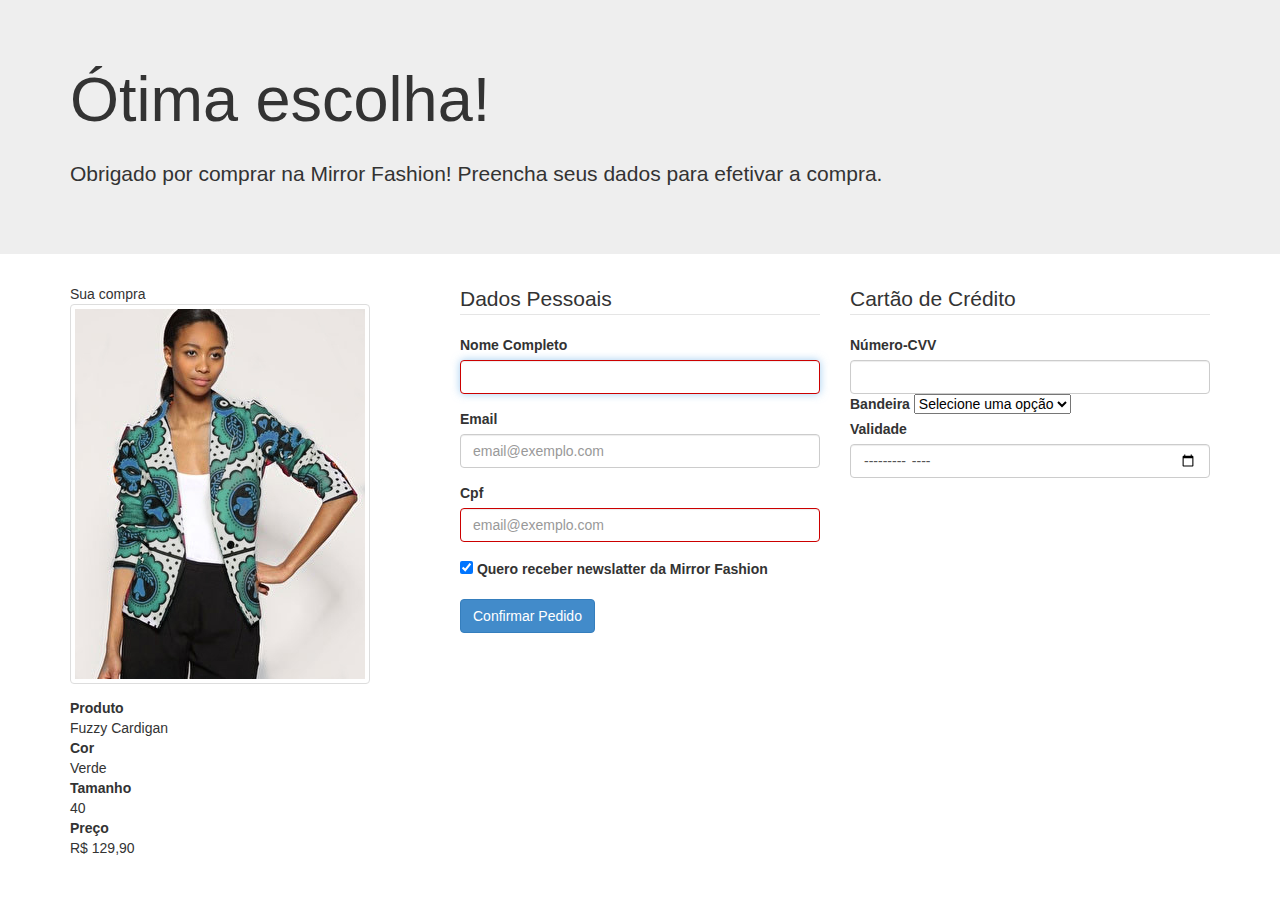
==== checkout.html @ 21bff145 "Cap.8" ====
<!DOCTYPE html>
<html>
    <head>
        <meta charset="UTF-8">
        <meta name="viewport" content="width=device-width">
        <title>Checkout	Mirror Fashion</title>
        <link rel="stylesheet" href="css/bootstrap.css">
        <link rel="stylesheet" href="css/open-iconic-bootstrap.css">
    </head>
    <body>
        <div class="jumbotron jumbotron-fluid">
			<div class="container">
                <h1 class="display-4">Ótima escolha!</h1>
                <p class="lead"></p>Obrigado por comprar na Mirror Fashion!
                Preencha seus dados para efetivar a compra.</p>
            </div>
        </div>
        <div class="container">
            <div class="row">
                <div class="col-md-4">
                    <div class="card mb-3">
                        <div class="card-header">
                            Sua compra
                        </div>
                        <div class="card-body">
                            <img src="img/produtos/foto1-verde.png" alt="Fuzzy Cardigan" class="img-thumbnail mb-3">

                            <dl>
                                <dt>Produto</dt>
                                <dd>Fuzzy Cardigan</dd>
                                <dt>Cor</dt>
                                <dd>Verde</dd>
                                <dt>Tamanho</dt>
                                <dd>40</dd>
                                <dt>Preço</dt>
                                <dd>R$ 129,90</dd>
                            </dl>
                        </div>
                    </div>
                </div>
                <form class="col-md-8">
                    <div class="row">
                        <fieldset class="col-lg-6">
                            <legend>Dados Pessoais</legend>
                            <div class="form-group">
                                <label for="nome">Nome Completo</label>
                                <input type="text" class="form-control" id="nome" name="nome" autofocus required> 
                            </div>
                            <div class="form-group">
                                <label for="email">Email</label>
                                <input type="text" class="form-control" id="email" name="email" placeholder="email@exemplo.com"> 
                            </div>
                            <div class="form-group">
                                <label for="cpf">Cpf</label>
                                <input type="text" class="form-control" id="cpf" name="cpf" placeholder="email@exemplo.com" required> 
                            </div>
                            <div class="form-group custom-control custom-checkbox">
                                <input type="checkbox" class="custom-control-input" id="newsletter" value="true" checked>
                                <label class="custom-control-label" for="newslatter">Quero receber newslatter da Mirror Fashion</label> 
                            </div>
                        </fieldset>
                        <fieldset class="col-lg-6">
                            <legend>Cartão de Crédito</legend>
                            <div class="group-form">
                                <label for="numero-cartao">Número-CVV</label>
                                <input type="text" class="form-control" id="numero-cartao" name="numero-cartao">
                            </div>
                            <div class="group-form">
                                <label for="bandeira-cartao">Bandeira</label>
                                <select class="custom-select" id="bandeira-cartao">
                                    <option disabled selected>Selecione uma opção</option>
                                    <option value="master">Master Card</option>
                                    <option value="visa">Visa</option>
                                    <option value="amex">American Express</option>
                                </select>
                            </div>
                            <div class="form-group">
                                <label for="validade-cartao">Validade</label>
                                <input type="month" class="form-control" id="validade-cartao" name="validade-cartao">
                            </div>
                        </fieldset>
                    </div>
                    <button type="submit" class="btn btn-primary">
                        <span class="oi oi-thumb-up"></span>Confirmar Pedido</button>
                </form>
            </div>
        </div>   
    </body>
</html>
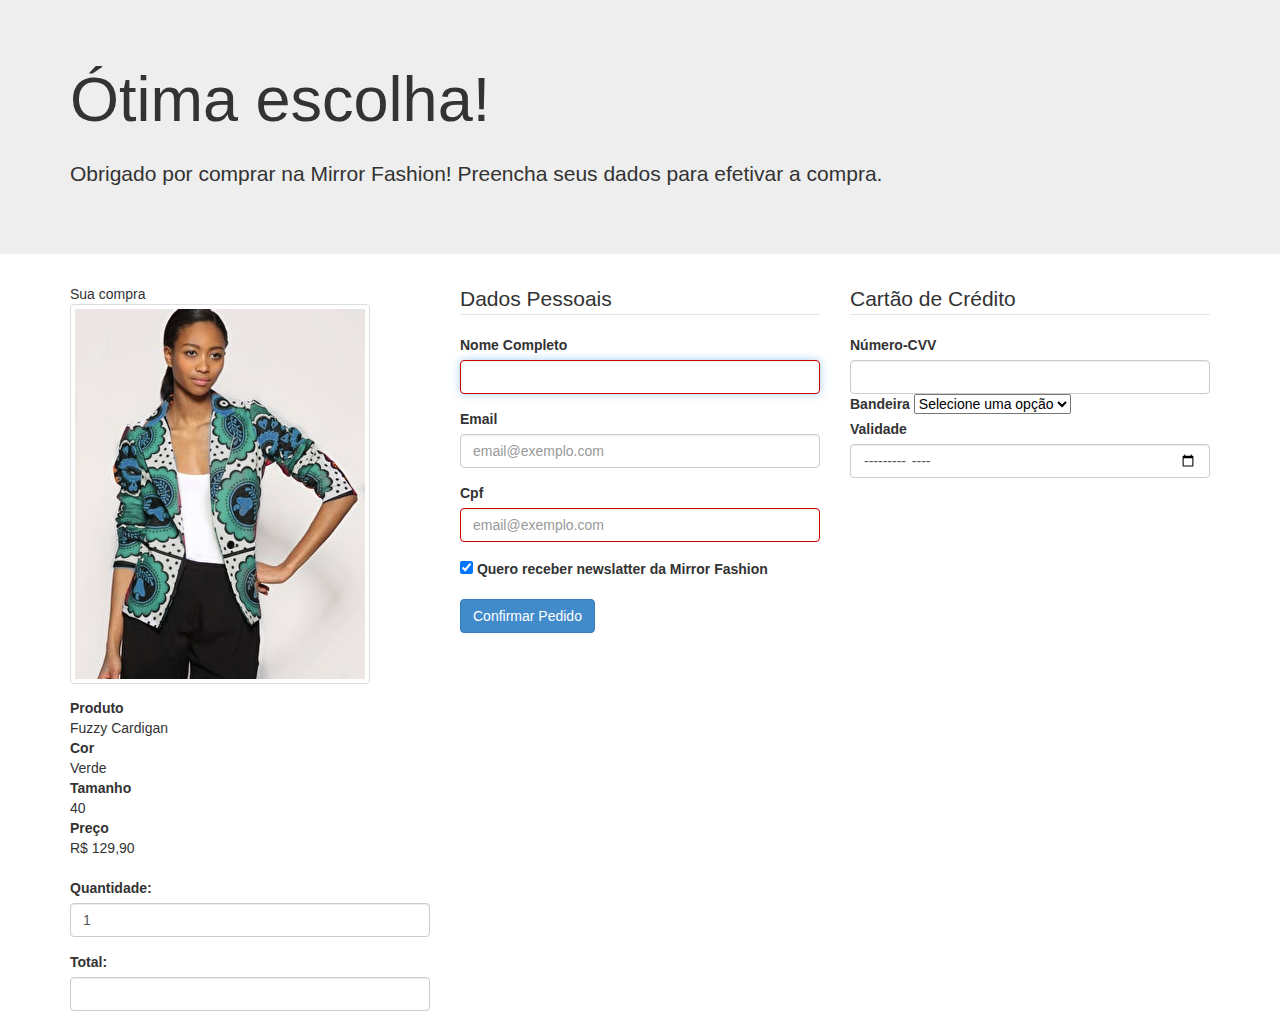
==== commit c5082fec: "Cap. 9" ====
--- a/checkout.html
+++ b/checkout.html
@@ -33,10 +33,24 @@
                                 <dt>Tamanho</dt>
                                 <dd>40</dd>
                                 <dt>Preço</dt>
-                                <dd>R$ 129,90</dd>
+                                <dd id="preco">R$ 129,90</dd>
                             </dl>
                         </div>
                     </div>
+                    <div class="card mb-3">
+                        <div class="card-body">       
+                            <div class="form-group">               
+                                <label for="qtd">Quantidade:</label> 
+                                <input type="number" id="qtd" min="1" max="99" value="1" class="form-control">
+                            </div>         
+                            <div class="form-group">           
+                                <label for="total">Total:</label>           
+                                <output	for="qtd	preco" id="total" class="form-control">
+                                    <script	type="text/javascript" src="js/total.js"></script>
+                                </output>     
+                            </div>
+                        </div>
+                    </div>    
                 </div>
                 <form class="col-md-8">
                     <div class="row">
